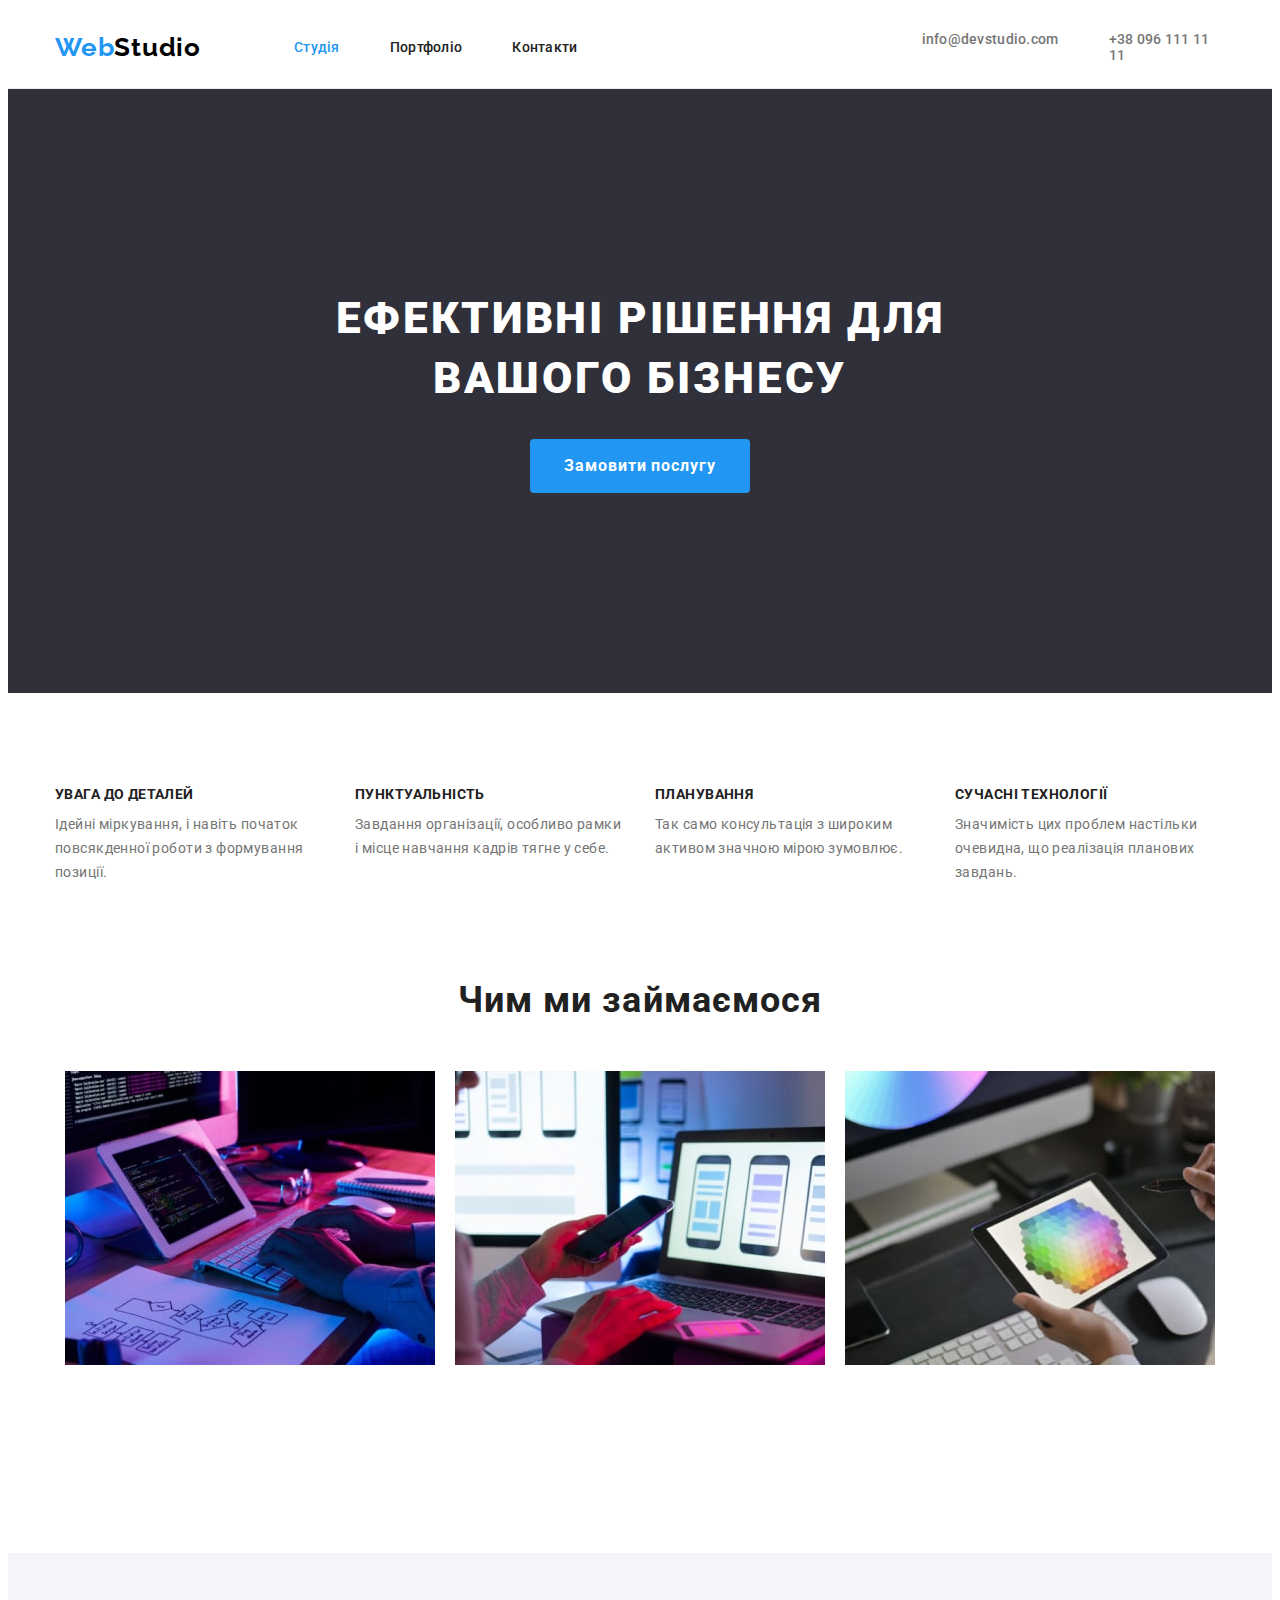
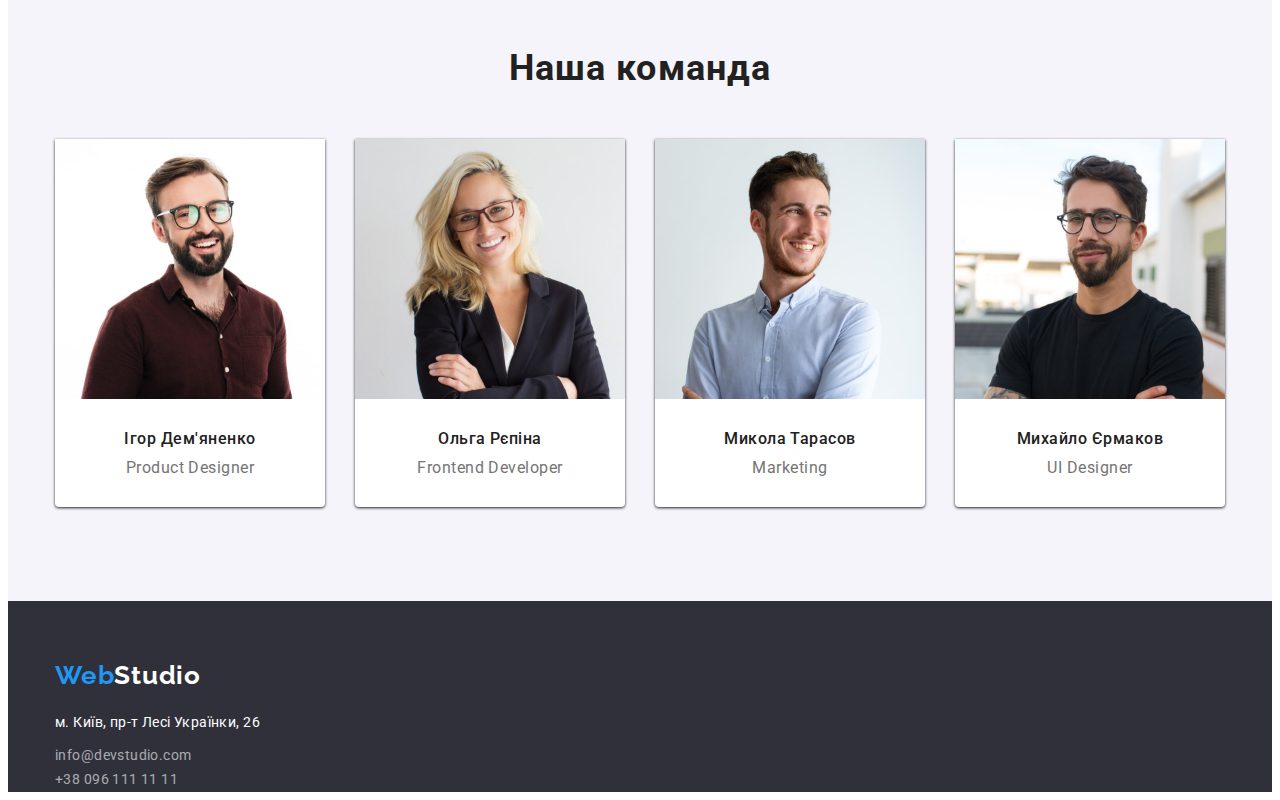
==== index.html @ eb22073c "update css" ====
<!DOCTYPE html>
<html lang="uk">
  <head>
    <meta charset="UTF-8" />
    <meta http-equiv="X-UA-Compatible" content="IE=edge" />
    <meta name="viewport" content="width=device-width, initial-scale=1.0" />
    <link rel="preconnect" href="https://fonts.googleapis.com" />
    <link rel="preconnect" href="https://fonts.gstatic.com" crossorigin />
    <link
      href="https://fonts.googleapis.com/css2?family=Raleway:wght@700&family=Roboto:wght@400;500;700;900&display=swap"
      rel="stylesheet"
    />
    <link
      rel="stylesheet"
      href="https://cdnjs.cloudflare.com/ajax/libs/modern-normalize/1.1.0/modern-normalize.min.css"
      integrity="sha512-wpPYUAdjBVSE4KJnH1VR1HeZfpl1ub8YT/NKx4PuQ5NmX2tKuGu6U/JRp5y+Y8XG2tV+wKQpNHVUX03MfMFn9Q=="
      crossorigin="anonymous"
      referrerpolicy="no-referrer"
    />
    <link rel="stylesheet" href="./css/styles.css" />
    <title>WebStudio</title>
  </head>
  <body>
    <header class="header">
      <div class="container header-container">
        <nav class="header-nav">
          <a class="logo link" href="index.html"
            ><span class="logo-left-side">Web</span>Studio</a
          >
          <ul class="header-list">
            <li class="header-item">
              <a class="header-link-blue link" href="index.html">Студія</a>
            </li>
            <li>
              <a class="header-link link" href="portfolio.html">Портфоліо</a>
            </li>
            <li>
              <a class="header-link link" href="#">Контакти</a>
            </li>
          </ul>
        </nav>
        <ul class="header-contacts">
          <li>
            <a
              class="header-contacts-list link"
              href="mailto:info@devstudio.com"
              >info@devstudio.com</a
            >
          </li>
          <li>
            <a class="header-contacts-link link" href="tel:+380961111111"
              >+38 096 111 11 11</a
            >
          </li>
        </ul>
      </div>
    </header>
    <main>
      <section class="hero section">
        <div class="container-hero">
          <h1 class="hero-title">ЕФЕКТИВНІ РІШЕННЯ ДЛЯ ВАШОГО БІЗНЕСУ</h1>
          <button class="hero-button" type="button">Замовити послугу</button>
        </div>
      </section>
      <section class="features section">
        <div class="container">
          <h2 class="visually-hidden">Особливості WebStudio</h2>
          <ul class="features-list">
            <li class="features-item">
              <h3 class="features-list-title">УВАГА ДО ДЕТАЛЕЙ</h3>
              <p class="features-text">
                Ідейні міркування, і навіть початок повсякденної роботи з
                формування позиції.
              </p>
            </li>
            <li class="features-item">
              <h3 class="features-list-title">ПУНКТУАЛЬНІСТЬ</h3>
              <p class="features-text">
                Завдання організації, особливо рамки і місце навчання кадрів
                тягне у себе.
              </p>
            </li>
            <li class="features-item">
              <h3 class="features-list-title">ПЛАНУВАННЯ</h3>
              <p class="features-text">
                Так само консультація з широким активом значною мірою зумовлює.
              </p>
            </li>
            <li class="features-item">
              <h3 class="features-list-title">СУЧАСНІ ТЕХНОЛОГІЇ</h3>
              <p class="features-text">
                Значимість цих проблем настільки очевидна, що реалізація
                планових завдань.
              </p>
            </li>
          </ul>
        </div>
      </section>
      <section class="working section">
        <h2 class="title">Чим ми займаємося</h2>
        <div class="container">
          <ul class="work-list">
            <li class="work-item">
              <img
                class="work-image"
                src="./images/work1.jpg"
                alt="work"
                width="370"
                height="294"
              />
            </li>
            <li class="work-item">
              <img
                class="work-image"
                src="./images/work2.jpg"
                alt="work"
                width="370"
                height="294"
              />
            </li>
            <li class="work-item">
              <img
                class="work-image"
                src="./images/work3.jpg"
                alt="work"
                width="370"
                height="294"
              />
            </li>
          </ul>
        </div>
      </section>
      <section class="specialists section">
        <div class="container">
          <h2 class="top-title">Наша команда</h2>
          <ul class="specialists-list">
            <li class="specialists-item">
              <img
                class="specialists-image"
                src="./images/product.jpg"
                alt="product manager"
                width="270"
                height="260"
              />
              <div class="specialists-div">
                <h3 class="specialists-title">Ігор Дем'яненко</h3>
                <p class="specialists-text">Product Designer</p>
              </div>
            </li>
            <li class="specialists-item">
              <img
                class="specialists-image"
                src="./images/frontend.jpg"
                alt="front-end"
                width="270"
                height="260"
              />
              <div class="specialists-div">
                <h3 class="specialists-title">Ольга Рєпіна</h3>
                <p class="specialists-text">Frontend Developer</p>
              </div>
            </li>
            <li class="specialists-item">
              <img
                class="specialists-image"
                src="./images/marketing.jpg"
                alt="marketing"
                width="270"
                height="260"
              />
              <div class="specialists-div">
                <h3 class="specialists-title">Микола Тарасов</h3>
                <p class="specialists-text">Marketing</p>
              </div>
            </li>
            <li class="specialists-item">
              <img
                class="specialists-image"
                src="./images/uidesigner.jpg"
                alt="Ui Designer"
                width="270"
                height="260"
              />
              <div class="specialists-div">
                <h3 class="specialists-title">Михайло Єрмаков</h3>
                <p class="specialists-text">UI Designer</p>
              </div>
            </li>
          </ul>
        </div>
      </section>
    </main>
    <footer class="footer-adress">
  <div class="container">
<a class="logo-footer link" href="index.html"
        ><span class="logo-left-side">Web</span
        ><span class="logo-right-side">Studio</span></a
      >
      <address>
          <ul class="adress-list">
            <li class="footer-adress-item">
              <a
                class="footer-adress-link link"
                href="https://goo.gl/maps/MC5bt9fXccvL5yPa8"
                target="_blank"
                rel="noopener noreferrer nofollow"
              >
                м. Київ, пр-т Лесі Українки, 26
              </a>
            </li>
            <li class="footer-contacts-list">
              <a
                class="footer-contacts-link link"
                href="mailto:info@devstudio.com"
                >info@devstudio.com</a
              >
            </li>
            <li class="footer-contacts-item">
              <a class="footer-contacts-link link" href="tel:+380961111111"
                >+38 096 111 11 11</a
              >
            </li>
          </ul>
        </div>
      </address>
    </footer>
  </body>
</html>
---- css/styles.css ----
:root {
  --top-color: #212121;
  --medium-color: #ffffff;
  --back-color: #2196f3;
  --main-fs: 14px;
  --logo-color: #000;
  --hero-color: #757575;
  --big-color: #2f303a;
  --small-color: #f5f4fa;
  --min-color: rgba(255, 255, 255, 0.6);
  --btn-color: #188ce8;
}
p,
h1,
h2,
h3,
h4,
h5,
h6 {
  margin: 0;
}
ul,
ol {
  margin: 0;
  padding-left: 0;
  list-style: none;
}
*,
::before,
::after {
  box-sizing: border-box;
}
body {
  font-family: "Roboto", sans-serif;
  color: var(--top-color);
  background-color: var(--medium-color);
}
.link {
  text-decoration: none;
}
.container {
  width: 1200px;
  padding-left: 15px;
  padding-right: 15px;
  margin-left: auto;
  margin-right: auto;
}
.section {
  padding-top: 94px;
  padding-bottom: 94px;
}
.img {
  display: block;
}
/*---------------HEADER--------------*/
.header {
  border-bottom: 1px solid #ececec;
}
.header-nav {
  display: flex;
  align-items: center;
  margin-left: auto;
}
.header-list {
  display: flex;
  gap: 50px;
  align-items: center;
}
.header-container {
  display: flex;
  height: 80px;
  align-items: center;
}

.logo {
  font-family: "Raleway", sans-serif;
  font-weight: 700;
  font-size: 26px;
  line-height: 1.14;
  letter-spacing: 0.03em;
  color: var(--logo-color);
  margin-right: 93px;
  text-decoration: none;
}
.logo-left-side {
  color: var(--back-color);
}
.header-link-blue {
  font-weight: 500;
  font-size: var(--main-fs);
  line-height: 1.14;
  letter-spacing: 0.02em;
  color: var(--back-color);
  display: block;
  padding-top: 32px;
  padding-bottom: 32px;
  text-decoration: none;
}
.header-link {
  font-weight: 500;
  font-size: var(--main-fs);
  line-height: 1.14;
  letter-spacing: 0.02em;
  color: var(--top-color);
  display: block;
  padding-top: 32px;
  padding-bottom: 32px;
  text-decoration: none;
}
.header-link:hover,
.header-link:focus {
  color: var(--back-color);
}
.header-contacts {
  display: flex;
  margin-left: 344px;
  gap: 50px;
}
.header-contacts-list {
  font-weight: 500;
  font-size: var(--main-fs);
  line-height: 1.14;
  letter-spacing: 0.02em;
  color: var(--hero-color);
  display: block;
  padding-top: 32px;
  padding-bottom: 32px;
  text-decoration: none;
}
.header-contacts-list:hover,
.header-contacts-list:focus {
  color: var(--back-color);
}
.header-contacts-link {
  font-weight: 500;
  font-size: var(--main-fs);
  line-height: 1.14;
  letter-spacing: 0.02em;
  color: var(--hero-color);
  display: block;
  padding-top: 32px;
  padding-bottom: 32px;
  text-decoration: none;
}
.header-contacts-link:hover,
.header-contacts-link:focus {
  color: var(--back-color);
}
/*-----------MAIN-----------*/

.hero {
  background-color: var(--big-color);
  text-align: center;
  padding-top: 200px;
  padding-bottom: 200px;
}
.container-hero {
  width: 1200px;
  padding-left: 15px;
  padding-right: 15px;
  margin-left: auto;
  margin-right: auto;
}
.hero-title {
  font-weight: 900;
  font-size: 44px;
  line-height: 1.36;
  text-align: center;
  letter-spacing: 0.06em;
  color: var(--medium-color);
  padding-bottom: 30px;
  max-width: 700px;
  margin: 0 auto;
}
/*----------????????????----------*/
.hero-button {
  font-family: inherit;
  font-style: normal;
  font-weight: 700;
  font-size: 16px;
  line-height: 1.88;
  border-radius: 4px;
  text-align: center;
  letter-spacing: 0.06em;
  color: var(--medium-color);
  background-color: var(--back-color);
  cursor: pointer;
  border-color: transparent;
  display: block;
  margin: 0 auto;
  padding: 10px 32px;
}

.hero-button:hover,
.hero-button:focus {
  background-color: var(--btn-color);
}

/*-------------FEATURES------------*/

.features {
  padding-bottom: 47px;
}
.visually-hidden {
  position: absolute;
  white-space: nowrap;
  width: 1px;
  height: 1px;
  overflow: hidden;
  border: 0;
  padding: 0;
  clip: rect(0 0 0 0);
  clip-path: inset(50%);
  margin: -1px;
}
.features-list {
  display: flex;
  gap: 30px;
}

.features-list-title {
  font-weight: 700;
  font-size: var(--main-fs);
  line-height: 1.14;
  letter-spacing: 0.03em;
  text-transform: uppercase;
  color: var(--top-color);
  height: 16px;
  width: 270px;
  margin-bottom: 10px;
}
.features-text {
  font-size: var(--main-fs);
  line-height: 1.71;
  letter-spacing: 0.03em;
  color: var(--hero-color);
}
/*--------------WORK------------*/
.working {
  padding-top: 47px;
}
.work-list {
  display: flex;
  justify-content: center;
}
.work-item {
  margin: 0 auto;
  margin-bottom: 94px;
}
.title {
  font-weight: 700;
  font-size: 36px;
  line-height: 1.17;
  text-align: center;
  letter-spacing: 0.03em;
  color: var(--top-color);
  padding-bottom: 50px;
}
.work-image {
  display: block;
  max-width: 100%;
}
/*-------------SPECIALISTS------------*/
.specialists {
  background-color: var(--small-color);
}
.specialists-list {
  display: flex;
  justify-content: center;
}
.specialists-image {
  display: block;
  max-width: 100%;
}
.specialists-div {
  padding: 30px 10px;
}

.top-title {
  font-weight: 700;
  font-size: 36px;
  line-height: 1.17;
  text-align: center;
  letter-spacing: 0.03em;
  color: var(--top-color);
  padding-bottom: 50px;
  margin: 0 auto;
}
.specialists-title {
  font-weight: 500;
  font-size: 16px;
  line-height: 1.2;
  text-align: center;
  letter-spacing: 0.03em;
  color: var(--top-color);
  margin-bottom: 10px;
}

.specialists-item {
  background-color: var(--medium-color);
  width: calc((100% - 90px) / 4);
  border-radius: 0px 0px 4px 4px;
  box-shadow: 0px 1px 3px;
}
.specialists-item:not(:last-child) {
  margin-right: 30px;
}
.specialists-text {
  font-size: 16px;
  line-height: 1.2;
  text-align: center;
  letter-spacing: 0.03em;
  color: var(--hero-color);
}
/*-------------FOOTER------------*/
.footer-adress {
  background-color: var(--big-color);
}
.logo-footer {
  font-family: "Raleway", sans-serif;
  font-weight: 700;
  font-size: 26px;
  line-height: 1.14;
  letter-spacing: 0.03em;
  color: var(--logo-color);
  display: block;
  padding-top: 60px;
  margin-bottom: 20px;
}
.logo-right-side {
  color: var(--medium-color);
}
.footer-adress-link {
  font-style: normal;
  font-size: var(--main-fs);
  line-height: 1.71;
  letter-spacing: 0.03em;
  color: var(--medium-color);
  display: block;
  margin-bottom: 9px;
}
.footer-adress-link:hover,
.footer-adress-link:focus {
  color: var(--back-color);
}
.footer-contacts-link {
  font-style: normal;
  font-size: var(--main-fs);
  line-height: 1.71;
  letter-spacing: 0.03em;
  color: var(--min-color);
  display: block;
  margin-bottom: 9px;
}
.footer-contacts-link:hover,
.footer-contacts-link:focus {
  color: var(--back-color);
}
.footer-contacts-link:last-child {
  margin-bottom: 0;
}
/*------------PORTFOLIO---------*/
.filter-section {
  padding-top: 94px;
}
.filter-list {
  display: flex;
  justify-content: center;
  margin-bottom: 50px;
}
.filter-item {
  margin-right: 8px;
}
.filter-button {
  font-family: inherit;
  font-style: normal;
  font-weight: 500;
  font-size: 16px;
  line-height: 1.62;
  text-align: center;
  letter-spacing: 0.03em;
  color: var(--top-color);
  background-color: var(--small-color);
  cursor: pointer;
  border-color: transparent;
  border-radius: 4px;
  padding: 6px 22px;
}
.filter-button:hover,
.filter-button:focus {
  background-color: var(--back-color);
  color: var(--medium-color);
}
.filter-title {
  font-weight: 700;
  font-size: 18px;
  line-height: 2;
  letter-spacing: 0.06em;
  color: var(--top-color);
  margin: 0px 0px 4px;
}
.filter-text {
  font-size: 16px;
  line-height: 1.88;
  letter-spacing: 0.03em;
  color: var(--hero-color);
}
.top-filter-list {
  display: flex;
  flex-wrap: wrap;
  align-content: center;
  justify-content: center;
  gap: 30px;
}
.portfolio-image {
  display: block;
  max-width: 100%;
}
.portfolio-item {
  width: 370px;
  height: 404px;
  flex-basis: calc(100% / 3 - 30px);
  border: 0px 4px 4px 4px;
}
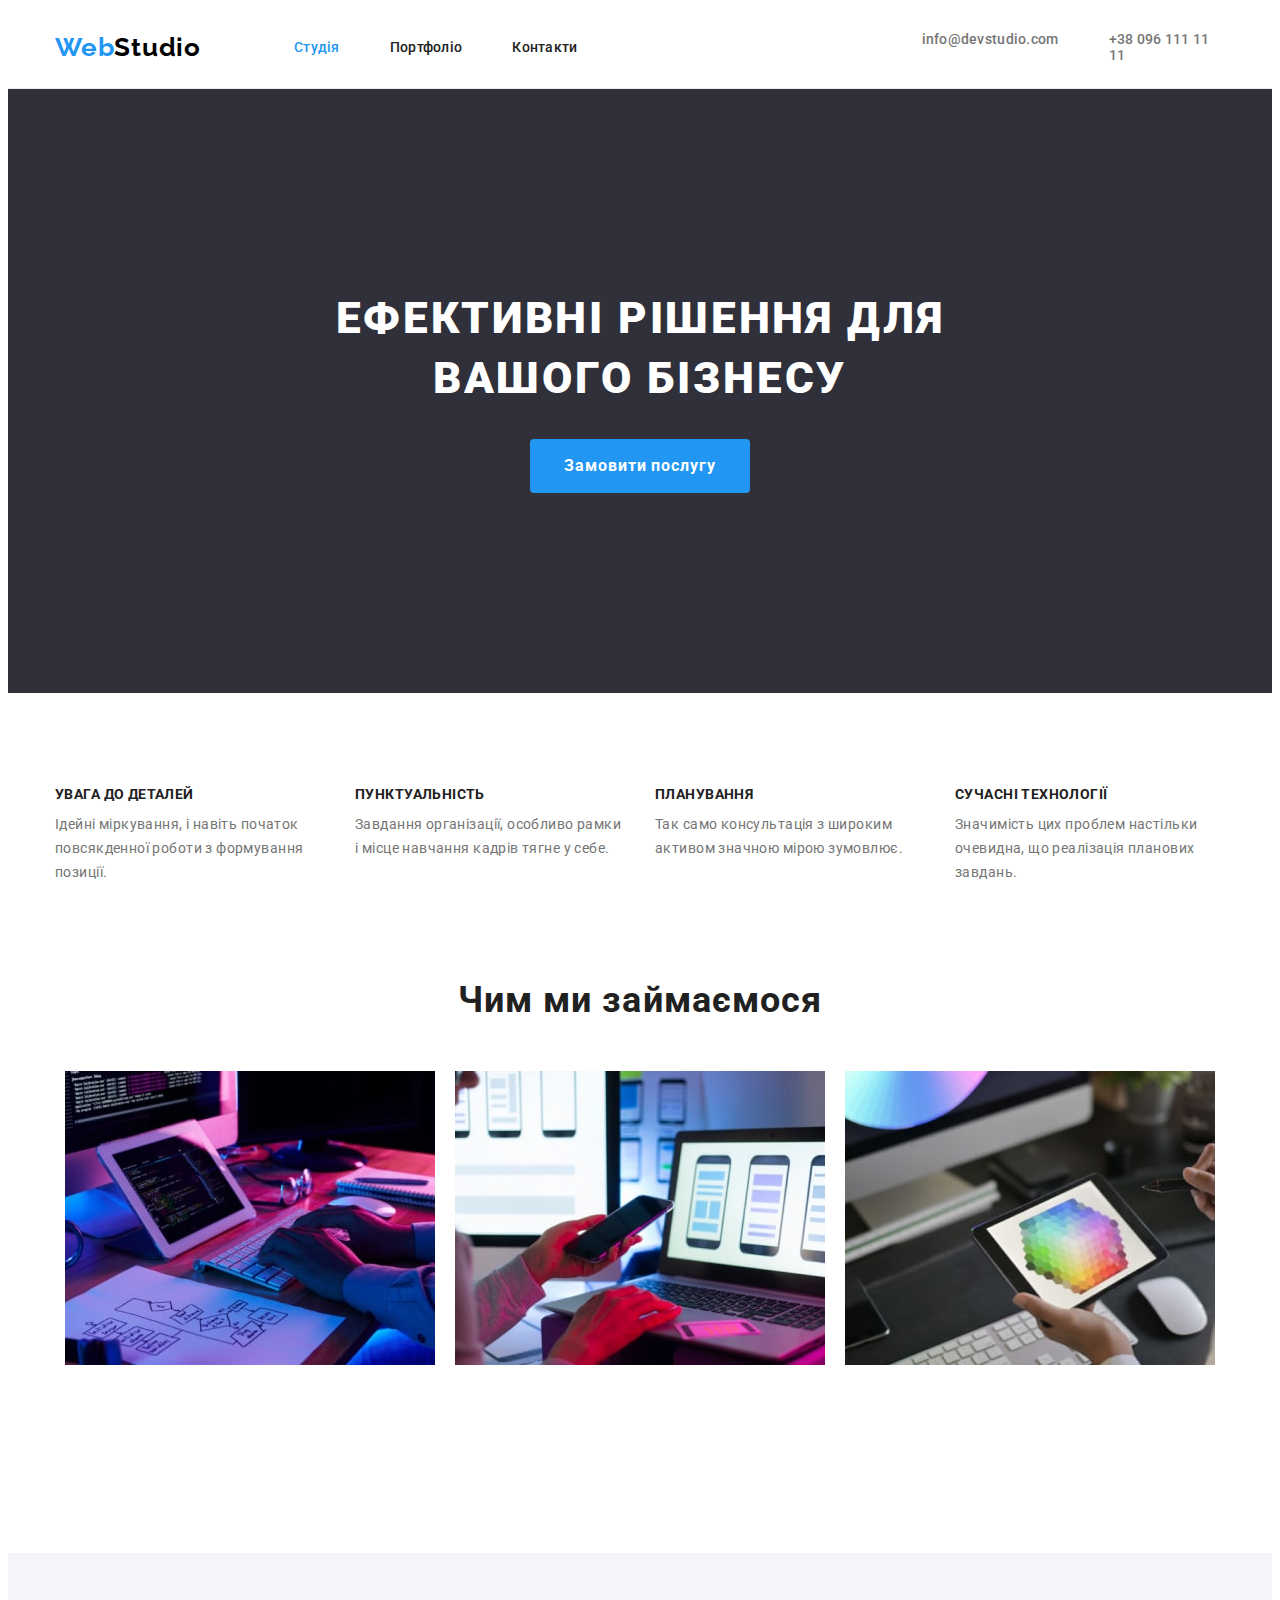
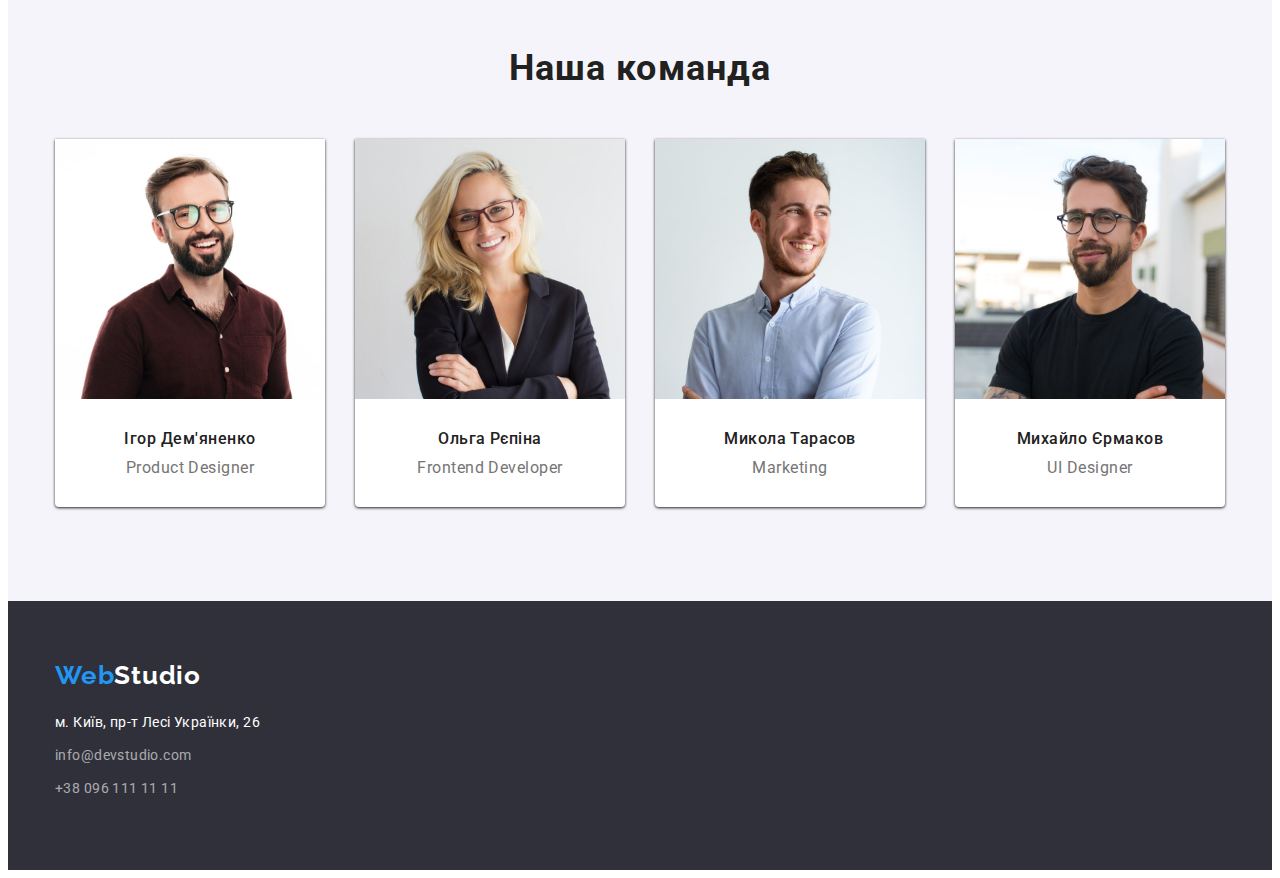
==== commit 3fbc91c5: "update css file" ====
--- a/index.html
+++ b/index.html
@@ -191,12 +191,12 @@
       </section>
     </main>
     <footer class="footer-adress">
-  <div class="container">
-<a class="logo-footer link" href="index.html"
-        ><span class="logo-left-side">Web</span
-        ><span class="logo-right-side">Studio</span></a
-      >
-      <address>
+      <div class="container">
+        <a class="logo-footer link" href="index.html"
+          ><span class="logo-left-side">Web</span
+          ><span class="logo-right-side">Studio</span></a
+        >
+        <address>
           <ul class="adress-list">
             <li class="footer-adress-item">
               <a
@@ -221,8 +221,8 @@
               >
             </li>
           </ul>
-        </div>
-      </address>
+        </address>
+      </div>
     </footer>
   </body>
 </html>
--- a/css/styles.css
+++ b/css/styles.css
@@ -315,6 +315,8 @@
 /*-------------FOOTER------------*/
 .footer-adress {
   background-color: var(--big-color);
+  padding-top: 60px;
+  padding-bottom: 60px;
 }
 .logo-footer {
   font-family: "Raleway", sans-serif;
@@ -323,9 +325,6 @@
   line-height: 1.14;
   letter-spacing: 0.03em;
   color: var(--logo-color);
-  display: block;
-  padding-top: 60px;
-  margin-bottom: 20px;
 }
 .logo-right-side {
   color: var(--medium-color);
@@ -337,6 +336,7 @@
   letter-spacing: 0.03em;
   color: var(--medium-color);
   display: block;
+  margin-top: 20px;
   margin-bottom: 9px;
 }
 .footer-adress-link:hover,
@@ -350,15 +350,15 @@
   letter-spacing: 0.03em;
   color: var(--min-color);
   display: block;
-  margin-bottom: 9px;
 }
 .footer-contacts-link:hover,
 .footer-contacts-link:focus {
   color: var(--back-color);
 }
-.footer-contacts-link:last-child {
-  margin-bottom: 0;
-}
+.adress-list :first-child {
+  margin-bottom: 9px;
+}
+
 /*------------PORTFOLIO---------*/
 .filter-section {
   padding-top: 94px;
@@ -420,5 +420,10 @@
   width: 370px;
   height: 404px;
   flex-basis: calc(100% / 3 - 30px);
-  border: 0px 4px 4px 4px;
-}
+}
+.portfolio-info {
+  padding: 20px 24px;
+  border-left: 1px solid #eeeeee;
+  border-bottom: 1px solid #eeeeee;
+  border-right: 1px solid #eeeeee;
+}
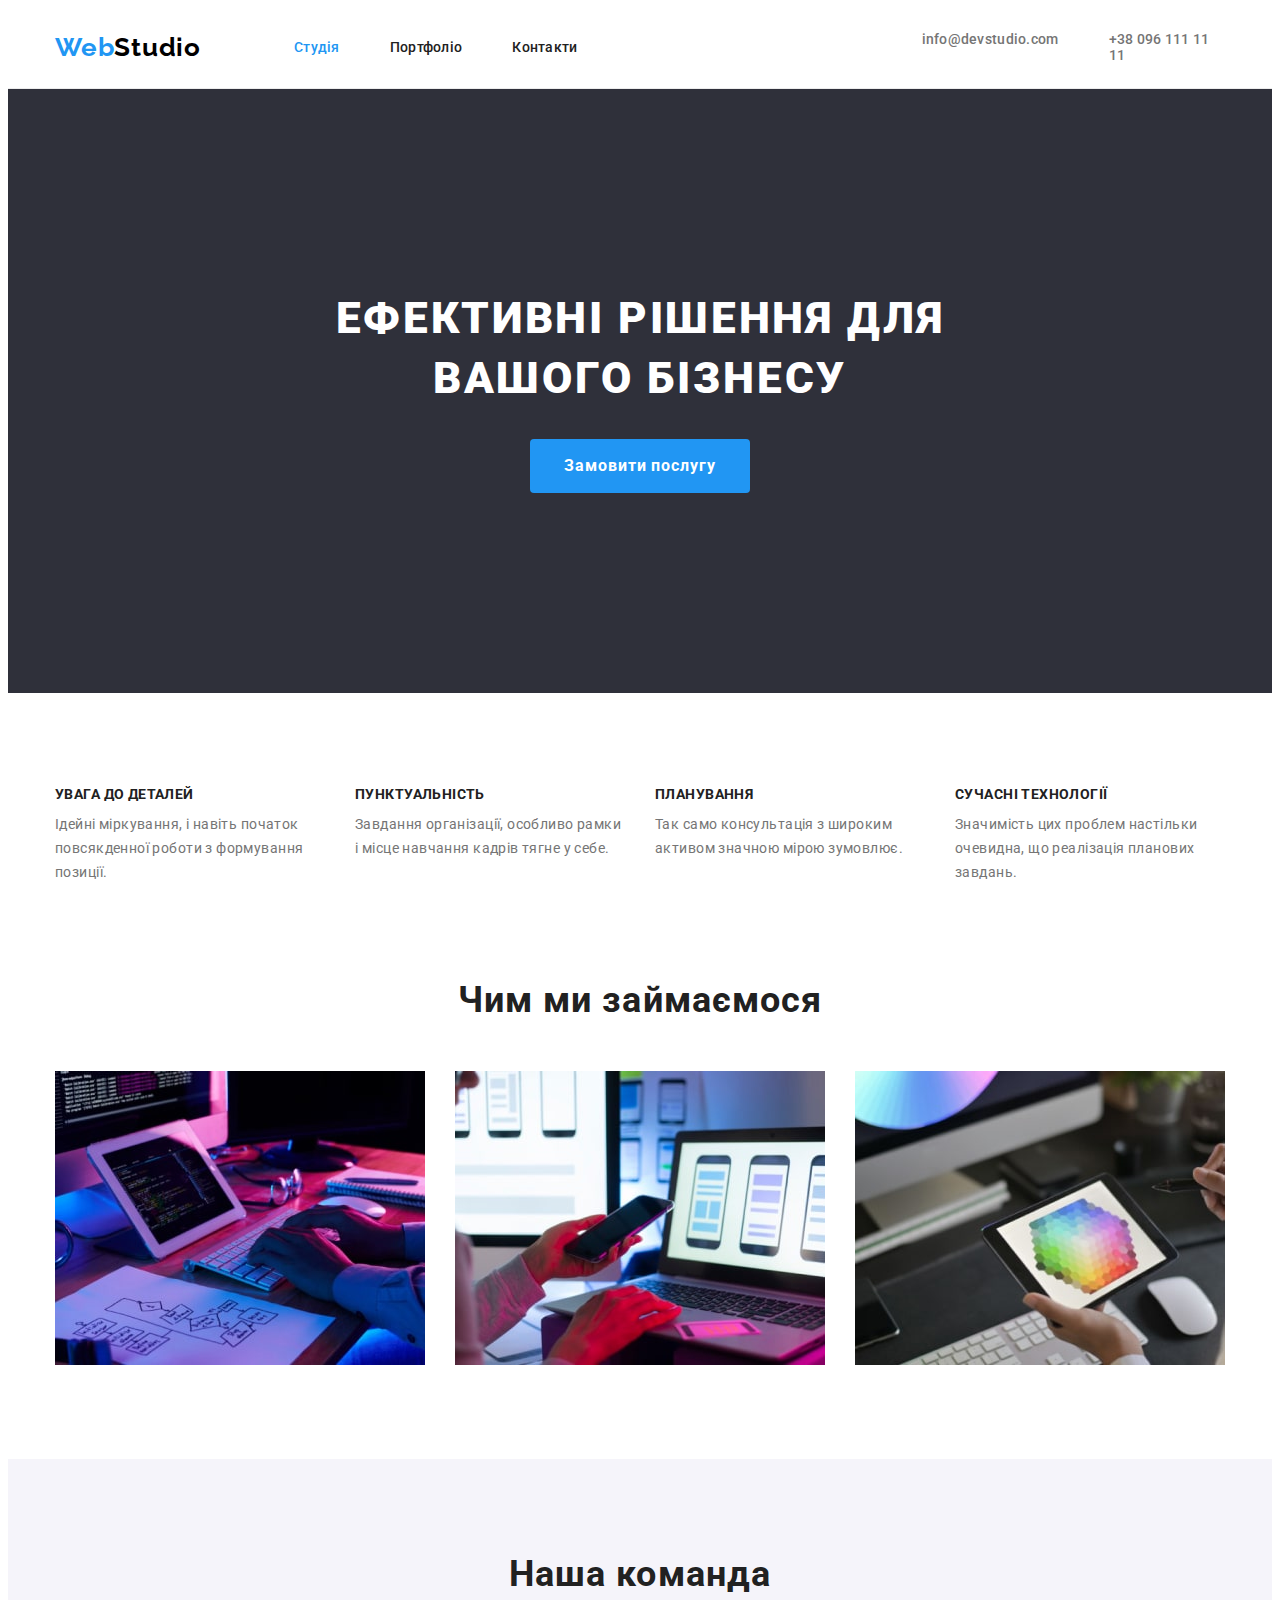
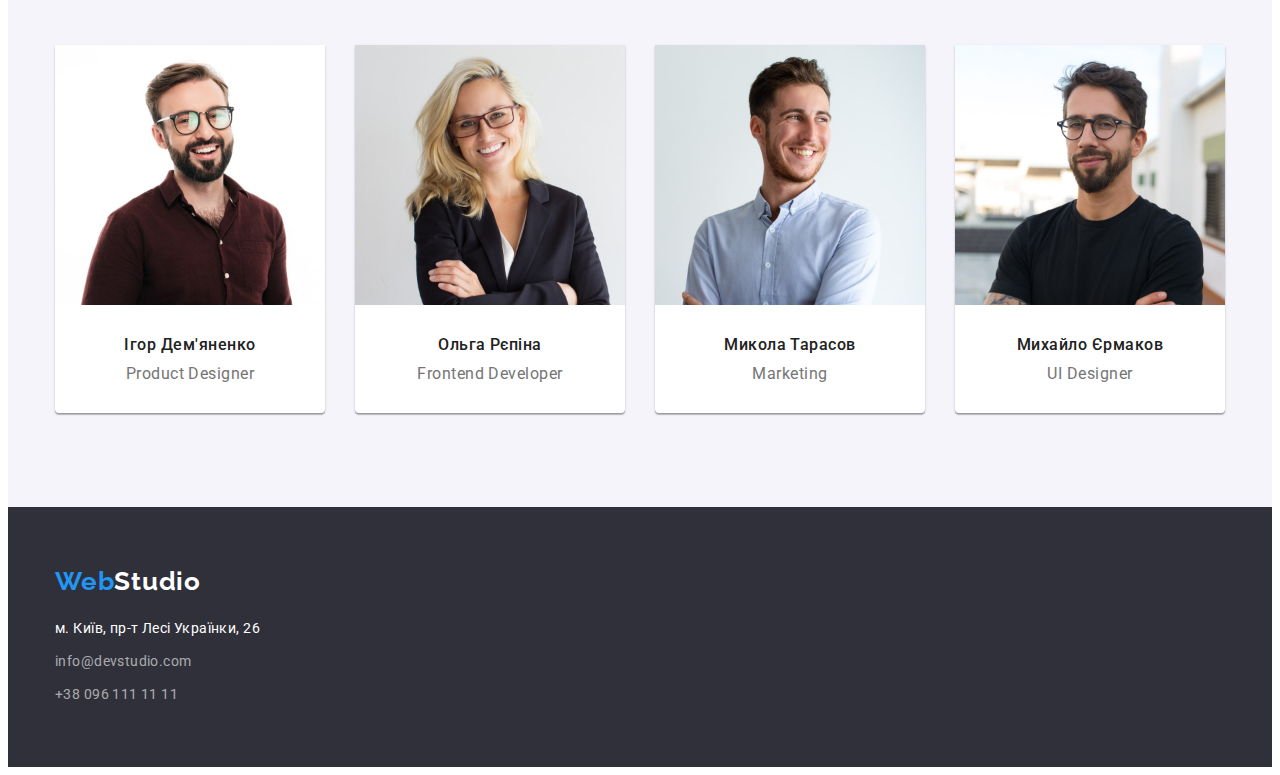
==== commit 8c3a9dc1: "update" ====
--- a/index.html
+++ b/index.html
@@ -97,8 +97,8 @@
         </div>
       </section>
       <section class="working section">
-        <h2 class="title">Чим ми займаємося</h2>
         <div class="container">
+          <h2 class="title">Чим ми займаємося</h2>
           <ul class="work-list">
             <li class="work-item">
               <img
--- a/css/styles.css
+++ b/css/styles.css
@@ -168,9 +168,9 @@
   text-align: center;
   letter-spacing: 0.06em;
   color: var(--medium-color);
-  padding-bottom: 30px;
   max-width: 700px;
   margin: 0 auto;
+  margin-bottom: 30px;
 }
 /*----------????????????----------*/
 .hero-button {
@@ -242,10 +242,7 @@
 .work-list {
   display: flex;
   justify-content: center;
-}
-.work-item {
-  margin: 0 auto;
-  margin-bottom: 94px;
+  gap: 30px;
 }
 .title {
   font-weight: 700;
@@ -254,7 +251,7 @@
   text-align: center;
   letter-spacing: 0.03em;
   color: var(--top-color);
-  padding-bottom: 50px;
+  margin-bottom: 50px;
 }
 .work-image {
   display: block;
@@ -283,8 +280,8 @@
   text-align: center;
   letter-spacing: 0.03em;
   color: var(--top-color);
-  padding-bottom: 50px;
   margin: 0 auto;
+  margin-bottom: 50px;
 }
 .specialists-title {
   font-weight: 500;
@@ -300,7 +297,8 @@
   background-color: var(--medium-color);
   width: calc((100% - 90px) / 4);
   border-radius: 0px 0px 4px 4px;
-  box-shadow: 0px 1px 3px;
+  box-shadow: 0px 1px 3px rgba(0, 0, 0, 0.12), 0px 1px 1px rgba(0, 0, 0, 0.14),
+    0px 2px 1px rgba(0, 0, 0, 0.2);
 }
 .specialists-item:not(:last-child) {
   margin-right: 30px;
@@ -313,6 +311,10 @@
   color: var(--hero-color);
 }
 /*-------------FOOTER------------*/
+.adress-list li:nth-child(2) {
+  margin-top: 9px;
+  margin-bottom: 9px;
+}
 .footer-adress {
   background-color: var(--big-color);
   padding-top: 60px;
@@ -329,15 +331,15 @@
 .logo-right-side {
   color: var(--medium-color);
 }
+.footer-adress-item {
+  margin-top: 20px;
+}
 .footer-adress-link {
   font-style: normal;
   font-size: var(--main-fs);
   line-height: 1.71;
   letter-spacing: 0.03em;
   color: var(--medium-color);
-  display: block;
-  margin-top: 20px;
-  margin-bottom: 9px;
 }
 .footer-adress-link:hover,
 .footer-adress-link:focus {
@@ -349,14 +351,10 @@
   line-height: 1.71;
   letter-spacing: 0.03em;
   color: var(--min-color);
-  display: block;
 }
 .footer-contacts-link:hover,
 .footer-contacts-link:focus {
   color: var(--back-color);
-}
-.adress-list :first-child {
-  margin-bottom: 9px;
 }
 
 /*------------PORTFOLIO---------*/
@@ -409,7 +407,6 @@
   display: flex;
   flex-wrap: wrap;
   align-content: center;
-  justify-content: center;
   gap: 30px;
 }
 .portfolio-image {
@@ -417,9 +414,7 @@
   max-width: 100%;
 }
 .portfolio-item {
-  width: 370px;
-  height: 404px;
-  flex-basis: calc(100% / 3 - 30px);
+  flex-basis: calc((100% - 60px) / 3);
 }
 .portfolio-info {
   padding: 20px 24px;
